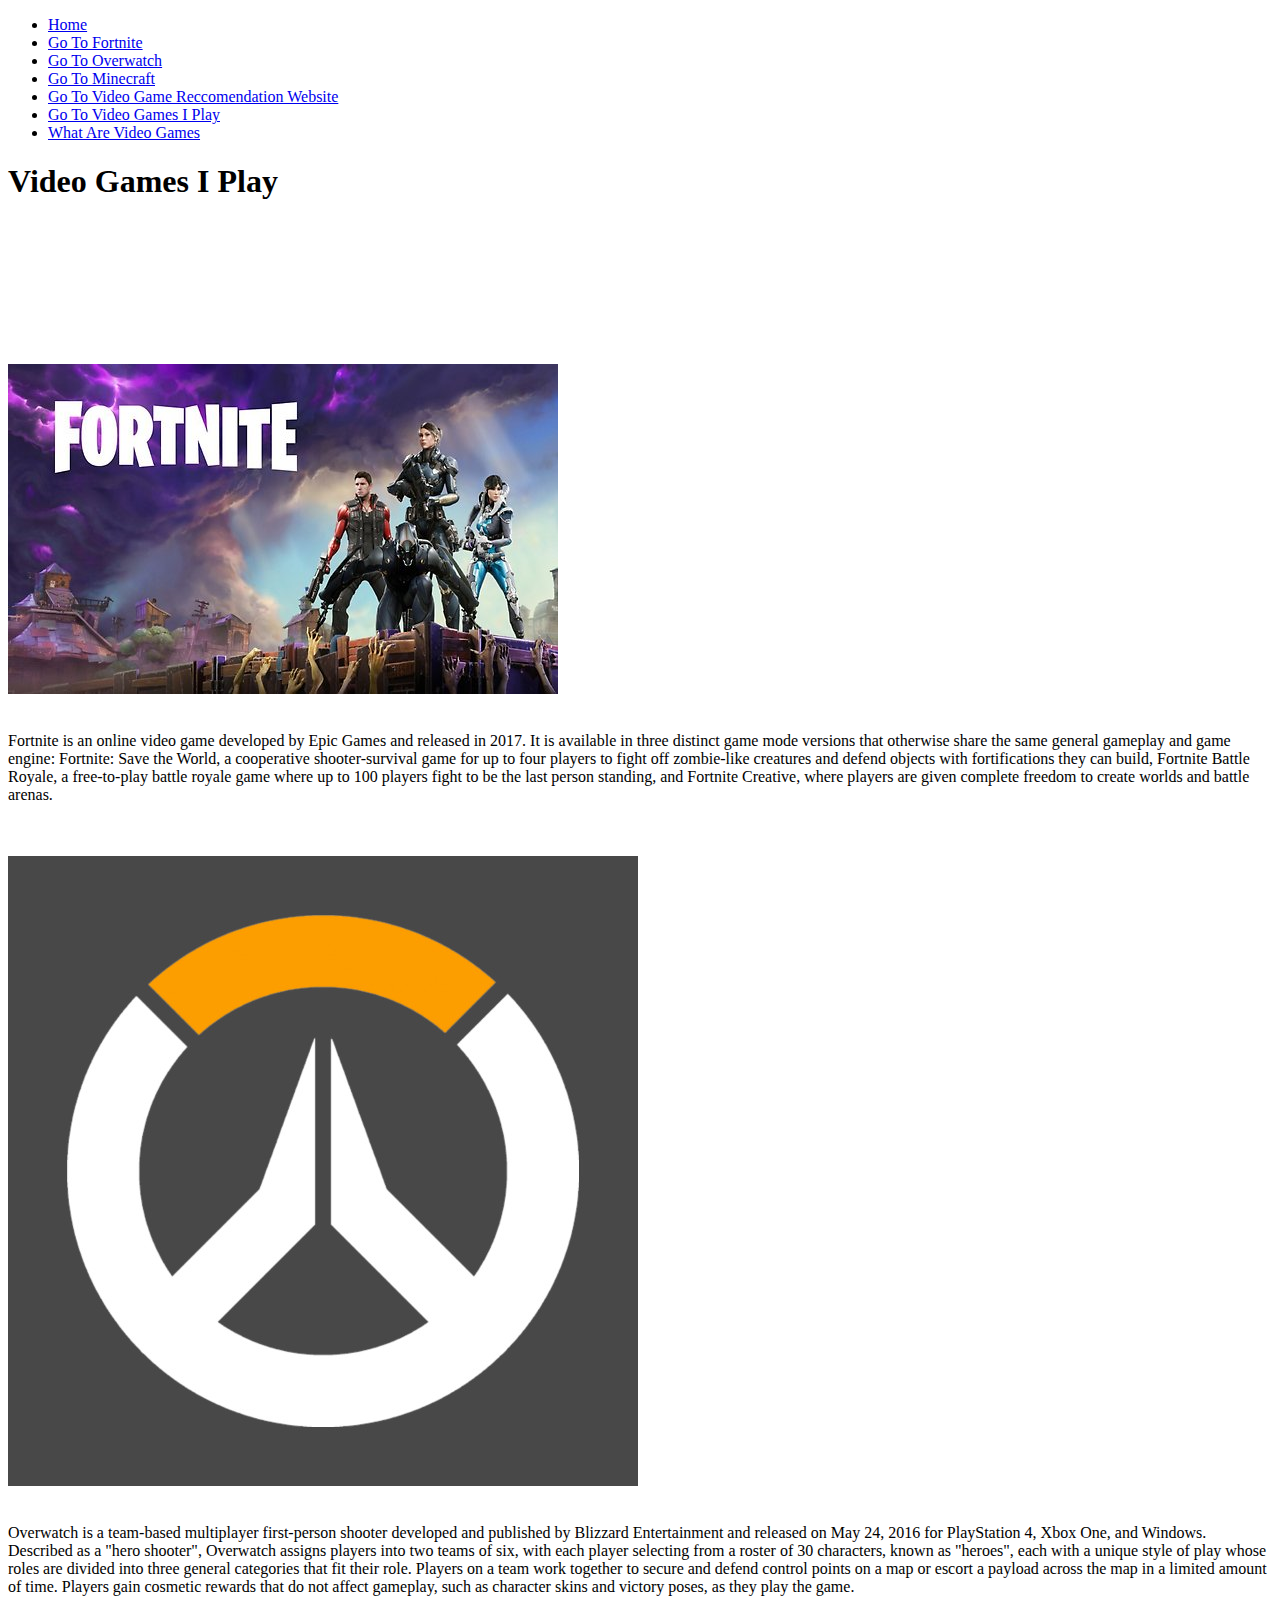
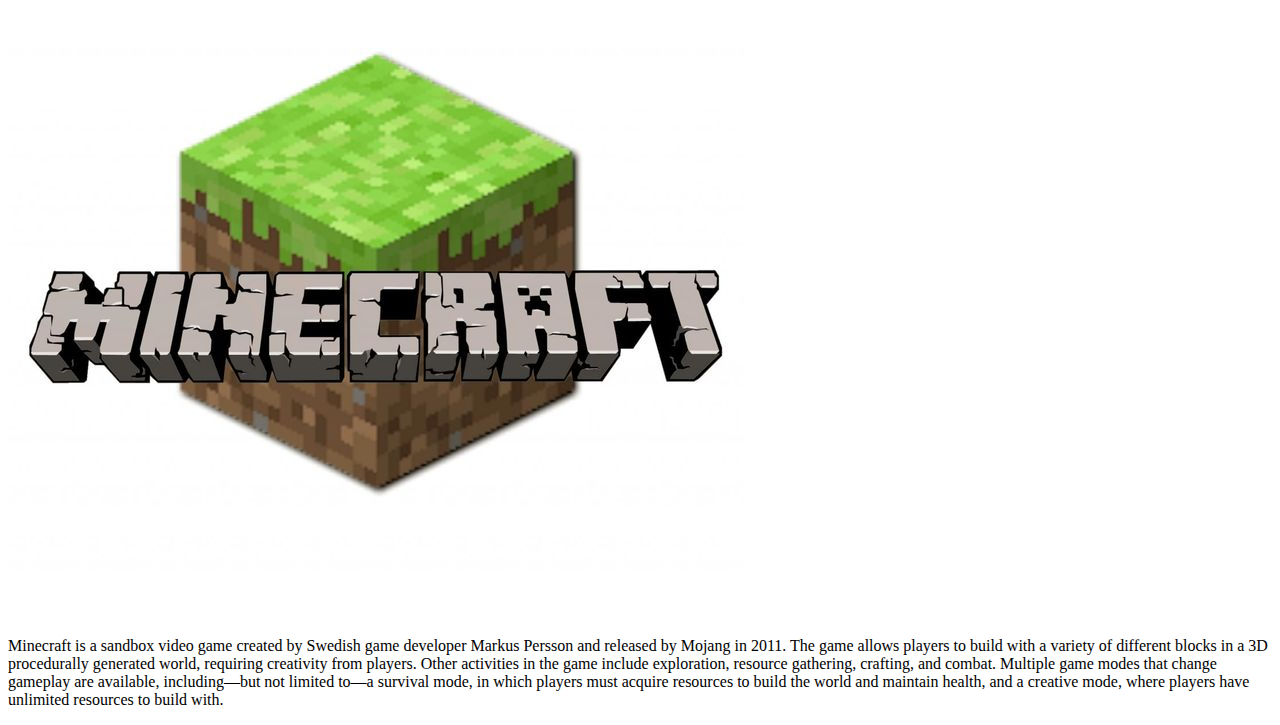
==== Homework-5.html @ 62a28d85 "My First Website" ====
<!DOCTYPE HTML>
<head><link href="Homework-5.css" rel=stylesheet></head>

<body>
    
  
    <ul>
            <li><a href="index.html">Home</a></li>
            <li><a href="https://www.epicgames.com/fortnite/en-US/battle-pass/season-9">Go To Fortnite</a></li>
            <li><a href="https://playoverwatch.com/en-us/>">Go To Overwatch</a></li>
            <li><a href="https://www.minecraft.net/nl-nl/">Go To Minecraft</a></li>
            <li><a href="https://apps.quanticfoundry.com/recommendations/gamerprofile/videogame/">Go To Video Game Reccomendation Website</a></li>
            <li><a href="Homework-5.html">Go To Video Games I Play</a></li>
           <li><a href="index-2.html">What Are Video Games</a></li>
</ul> 

    
    
    <h1>Video Games I Play</h1> 
  
<ul> 
        <font color="white">
            <li>Fortnite</li><br>
            <li>Overwatch</li><br>
            <li>Minecraft</li>
        </font>
</ul>
<br>
<br>
    <img src=Fortnite.jpg>
    <br>
    <br>
    <p>Fortnite is an online video game developed by Epic Games and released in 2017. It is available in three distinct game mode versions that otherwise share the same general gameplay and game engine: Fortnite: Save the World, a cooperative shooter-survival game for up to four players to fight off zombie-like creatures and defend objects with fortifications they can build, Fortnite Battle Royale, a free-to-play battle royale game where up to 100 players fight to be the last person standing, and Fortnite Creative, where players are given complete freedom to create worlds and battle arenas. </p>
    <br>
    <br>
    <img src=Overwatch.jpg>
    <br>
    <br>
    <p>Overwatch is a team-based multiplayer first-person shooter developed and published by Blizzard Entertainment and released on May 24, 2016 for PlayStation 4, Xbox One, and Windows. Described as a "hero shooter", Overwatch assigns players into two teams of six, with each player selecting from a roster of 30 characters, known as "heroes", each with a unique style of play whose roles are divided into three general categories that fit their role. Players on a team work together to secure and defend control points on a map or escort a payload across the map in a limited amount of time. Players gain cosmetic rewards that do not affect gameplay, such as character skins and victory poses, as they play the game.</p>
    <br>
    <br>
    <img src=Minecraft.jpg>
    <br>
    <br>
    <p>Minecraft is a sandbox video game created by Swedish game developer Markus Persson and released by Mojang in 2011. The game allows players to build with a variety of different blocks in a 3D procedurally generated world, requiring creativity from players. Other activities in the game include exploration, resource gathering, crafting, and combat. Multiple game modes that change gameplay are available, including—but not limited to—a survival mode, in which players must acquire resources to build the world and maintain health, and a creative mode, where players have unlimited resources to build with. </p>

    
    
</body>
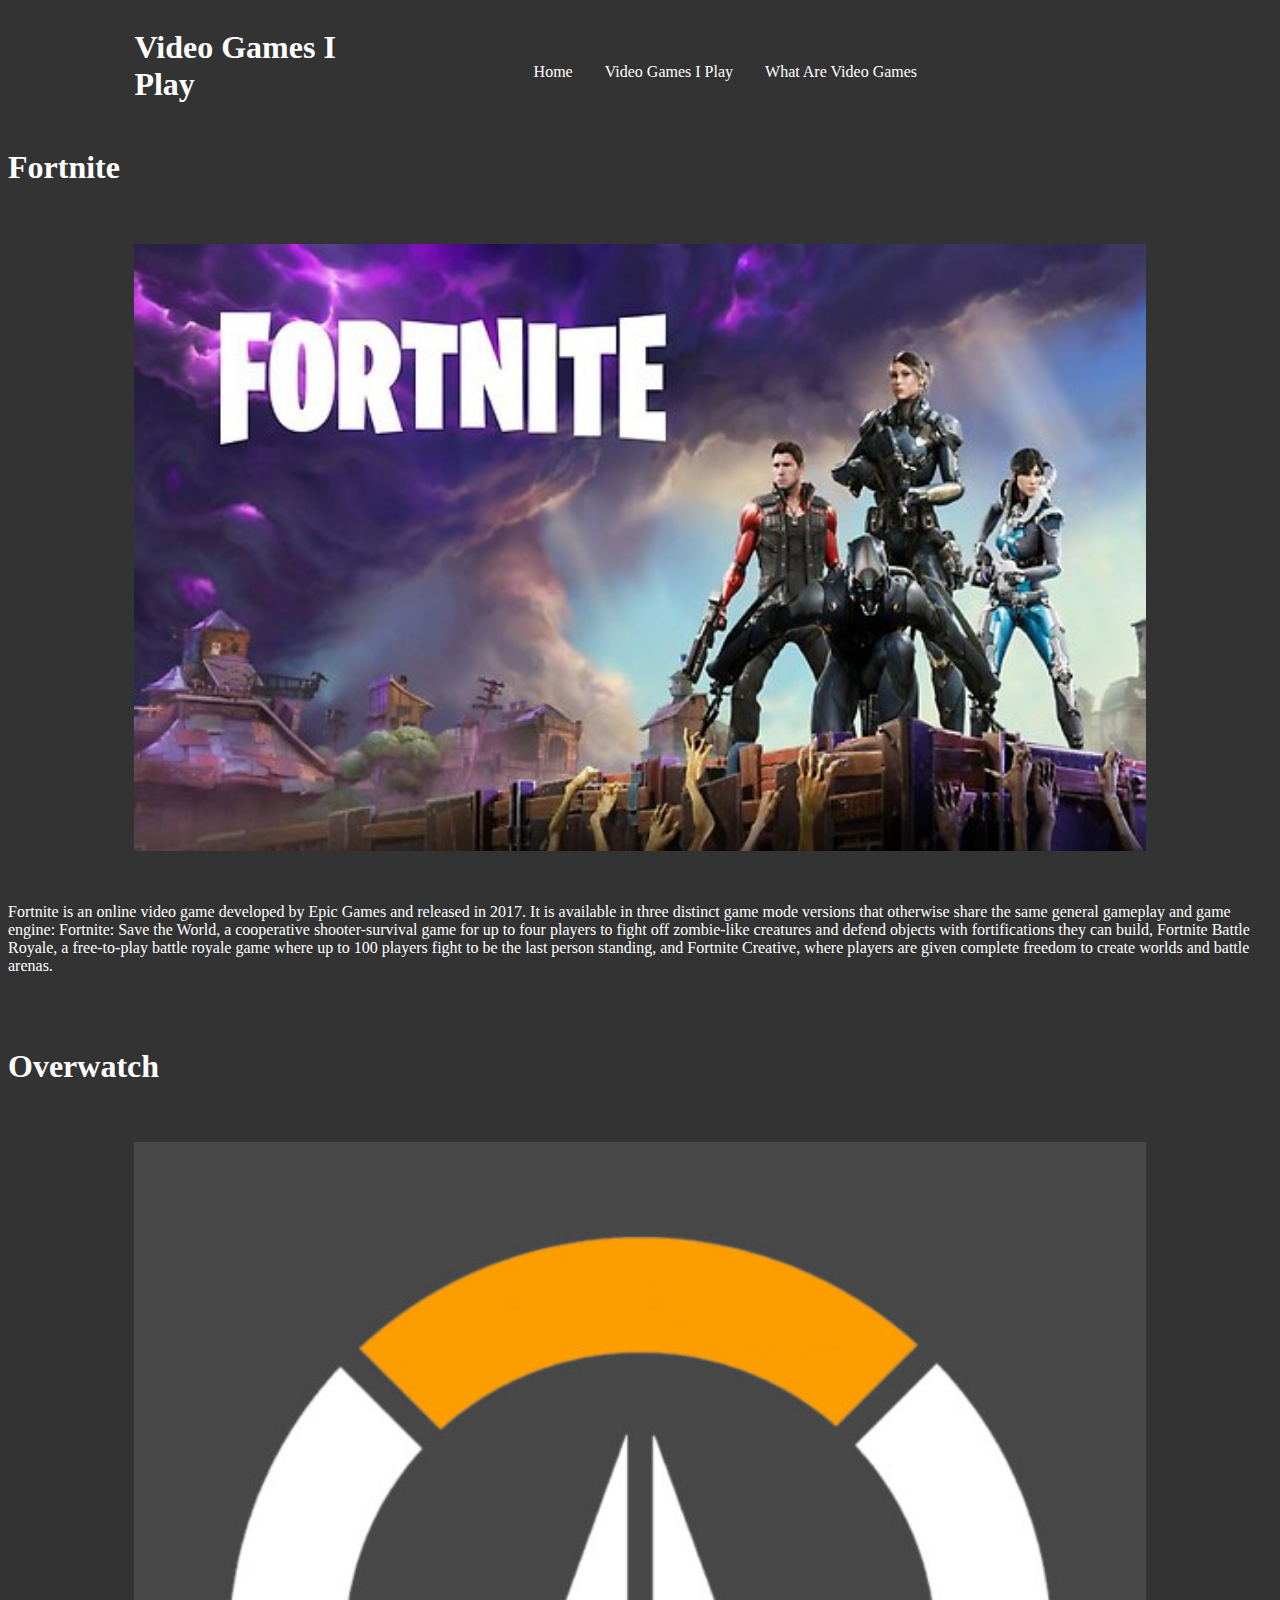
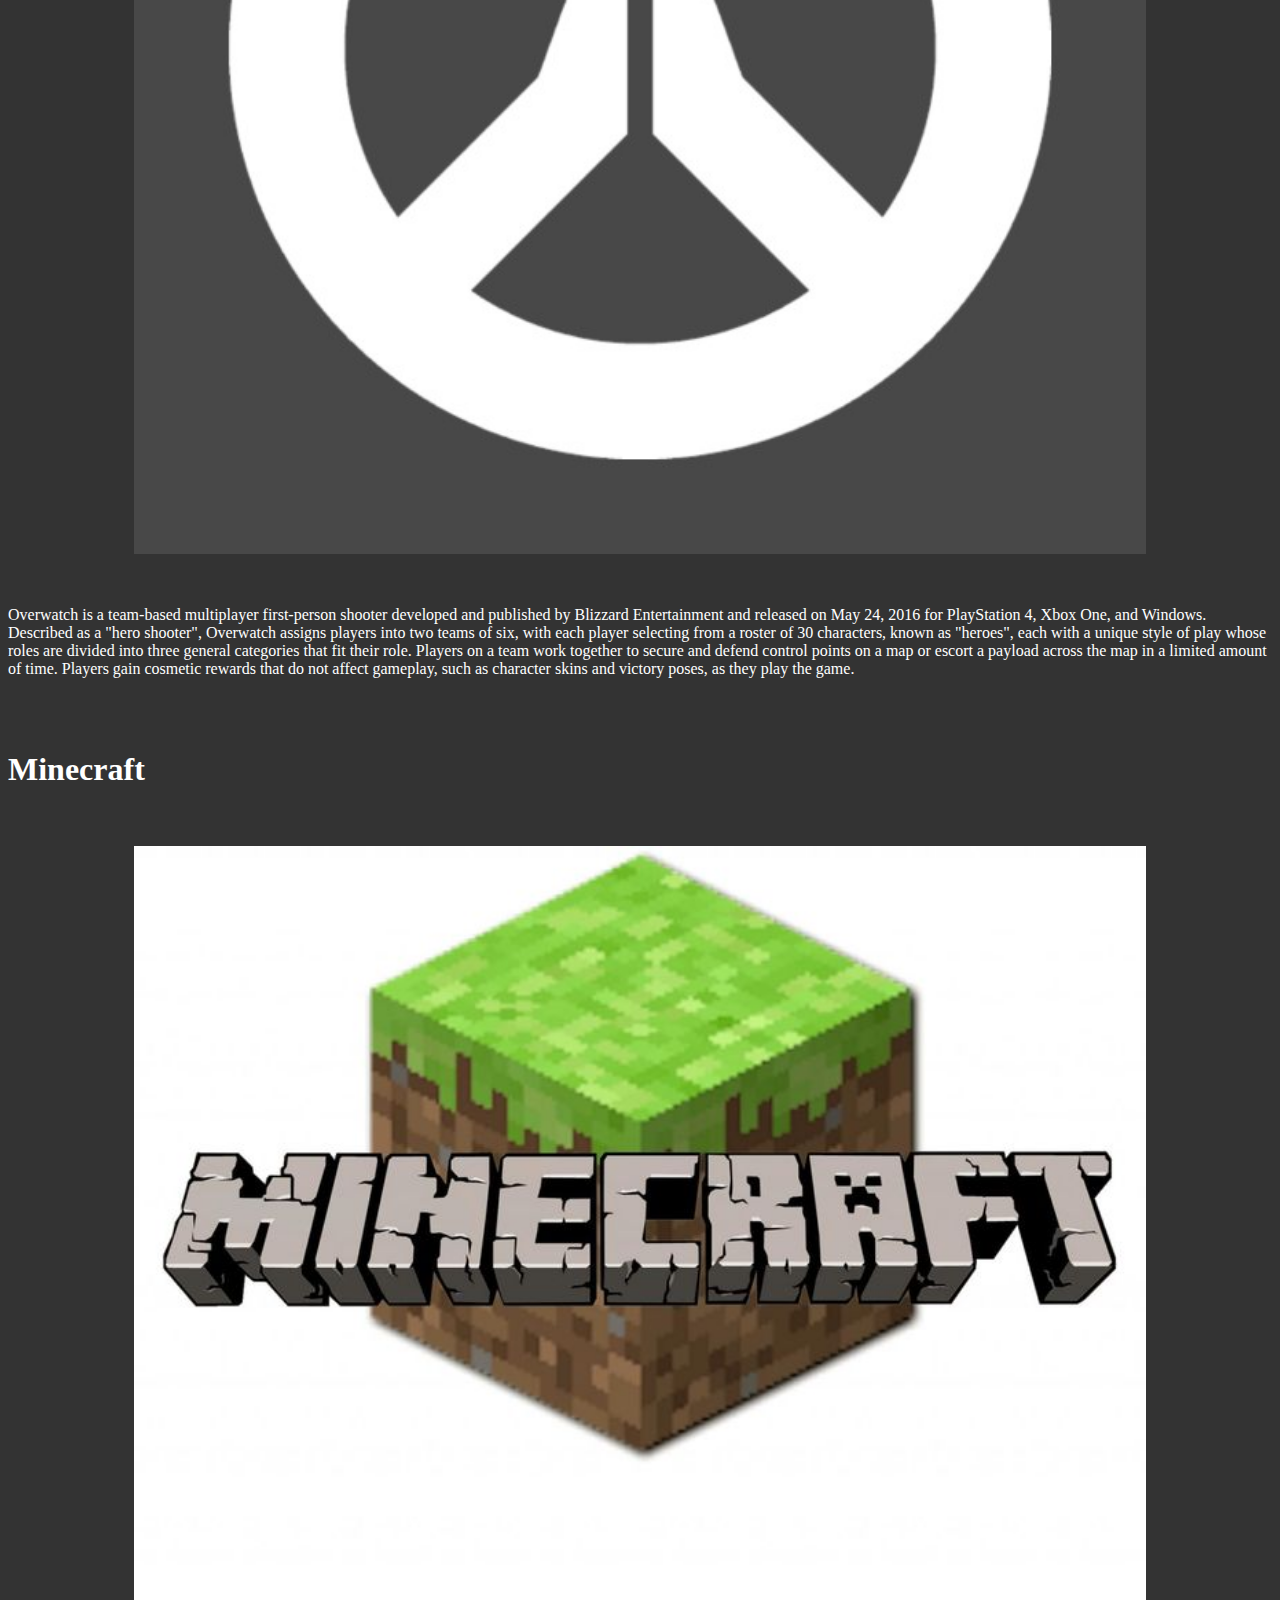
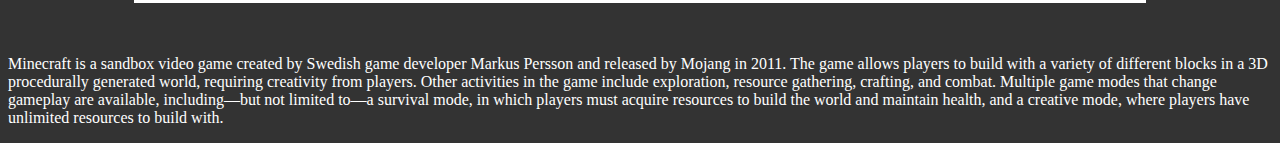
==== commit 3b9d9686: "My First Website" ====
--- a/Homework-5.html
+++ b/Homework-5.html
@@ -1,30 +1,12 @@
 <!DOCTYPE HTML>
-<head><link href="Homework-5.css" rel=stylesheet></head>
+<head><link href="style-2.css" rel=stylesheet></head>
 
 <body>
     
-  
-    <ul>
-            <li><a href="index.html">Home</a></li>
-            <li><a href="https://www.epicgames.com/fortnite/en-US/battle-pass/season-9">Go To Fortnite</a></li>
-            <li><a href="https://playoverwatch.com/en-us/>">Go To Overwatch</a></li>
-            <li><a href="https://www.minecraft.net/nl-nl/">Go To Minecraft</a></li>
-            <li><a href="https://apps.quanticfoundry.com/recommendations/gamerprofile/videogame/">Go To Video Game Reccomendation Website</a></li>
-            <li><a href="Homework-5.html">Go To Video Games I Play</a></li>
-           <li><a href="index-2.html">What Are Video Games</a></li>
-</ul> 
-
+  <div class="header">             <div class="title">                 <h1>Video Games I Play</h1>                 <p></p>             </div>             <div class ="navSmall">                 <ul>                     <li><a href="index.html">Home</a></li>                         <li><a href="Homework-5.html">Video Games I Play</a></li>      <li><a href="index-2.html">What Are Video Games</a></li>         </ul>             </div>         </div>
     
     
-    <h1>Video Games I Play</h1> 
-  
-<ul> 
-        <font color="white">
-            <li>Fortnite</li><br>
-            <li>Overwatch</li><br>
-            <li>Minecraft</li>
-        </font>
-</ul>
+  <h1>Fortnite</h1>
 <br>
 <br>
     <img src=Fortnite.jpg>
@@ -33,10 +15,16 @@
     <p>Fortnite is an online video game developed by Epic Games and released in 2017. It is available in three distinct game mode versions that otherwise share the same general gameplay and game engine: Fortnite: Save the World, a cooperative shooter-survival game for up to four players to fight off zombie-like creatures and defend objects with fortifications they can build, Fortnite Battle Royale, a free-to-play battle royale game where up to 100 players fight to be the last person standing, and Fortnite Creative, where players are given complete freedom to create worlds and battle arenas. </p>
     <br>
     <br>
+    <h1>Overwatch</h1>
+    <br>
+    <br>
     <img src=Overwatch.jpg>
     <br>
     <br>
     <p>Overwatch is a team-based multiplayer first-person shooter developed and published by Blizzard Entertainment and released on May 24, 2016 for PlayStation 4, Xbox One, and Windows. Described as a "hero shooter", Overwatch assigns players into two teams of six, with each player selecting from a roster of 30 characters, known as "heroes", each with a unique style of play whose roles are divided into three general categories that fit their role. Players on a team work together to secure and defend control points on a map or escort a payload across the map in a limited amount of time. Players gain cosmetic rewards that do not affect gameplay, such as character skins and victory poses, as they play the game.</p>
+    <br>
+    <br>
+    <h1>Minecraft</h1>
     <br>
     <br>
     <img src=Minecraft.jpg>
--- a/style-2.css
+++ b/style-2.css
@@ -0,0 +1,44 @@
+h1  {
+    background-color: #333;
+    color:white;
+    font-family:serif;
+}
+h2  {
+    background-color: #333;
+    color:white;
+    font-family:serif;
+}
+body {
+    color:white;
+    font-family:serif;
+    background-color:#333    
+}
+
+
+ul {     list-style-type: none;     margin: 0;     padding: 0;     overflow: hidden;     background-color: #333; } li {     float: left; } li a {     display:inline-block;     color: white;      text-align: center;     padding: 14px 16px;     text-decoration: none; } li a:hover {     background-color: #111; }
+
+
+
+ul  {
+    margin-right:10%
+}
+
+Nav Bar  {
+    margin-right: 10%;
+    font-family:cursive;
+    text-align:right
+}
+
+div  {
+    float:"right";   
+}
+
+
+.text {     width: 80%;     margin-left: auto;     margin-right: auto;     display: flex;     justify-content: flex-start;     align-items:flex-start; }
+
+img    {    
+    width: 80%;     margin-left: auto;     margin-right: auto;     display: flex;     justify-content: flex-start;     align-items:flex-start; 
+}
+
+
+.title {     display: inline-block;     margin-left: 10%;     width: 20%; } .navSmall {     width: 50%;     display: inline-block;     margin-left: 10%; } .header {     height: 120px;     background-color: #333; }
